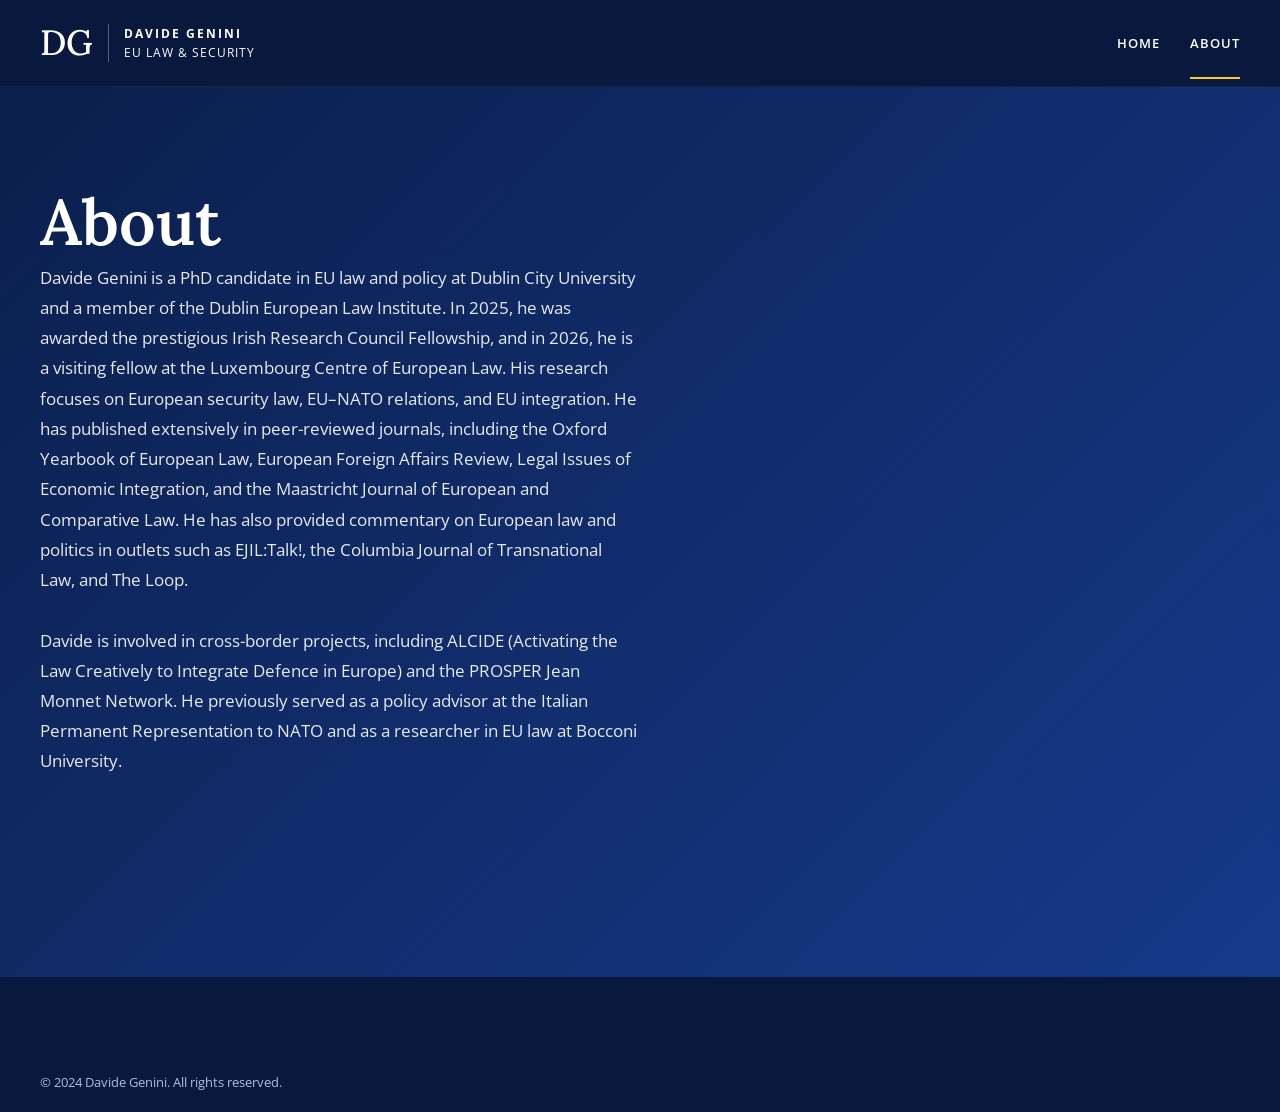
==== about.html @ f3f2890c "about.html" ====
<!DOCTYPE html>
<html lang="en">
<head>
    <meta charset="UTF-8">
    <meta name="viewport" content="width=device-width, initial-scale=1.0">
    <title>About | Davide Genini</title>
    <link rel="stylesheet" href="styles.css">
    <link href="https://fonts.googleapis.com/css2?family=Lora:ital,wght@0,500;0,600;1,500&family=Open+Sans:wght@400;600;700&display=swap" rel="stylesheet">
    <link rel="stylesheet" href="https://cdnjs.cloudflare.com/ajax/libs/font-awesome/6.4.0/css/all.min.css">
</head>
<body>

<header>
    <nav class="navbar">
        <div class="logo">
            <h2 class="serif-font">DG</h2>
            <div class="logo-text">
                <strong>DAVIDE GENINI</strong>
                <span>EU LAW & SECURITY</span>
            </div>
        </div>
        <ul class="nav-links">
            <li><a href="index.html">HOME</a></li>
            <li><a href="about.html" class="active">ABOUT</a></li>
        </ul>
    </nav>
</header>

<section class="hero" style="padding: 100px 0;">
    <div class="hero-content">
        <div class="hero-text">
            <h1 class="serif-font">About</h1>
            <p style="max-width: 700px; line-height: 1.8;">

Davide Genini is a PhD candidate in EU law and policy at Dublin City University and a member of the Dublin European Law Institute. In 2025, he was awarded the prestigious Irish Research Council Fellowship, and in 2026, he is a visiting fellow at the Luxembourg Centre of European Law. His research focuses on European security law, EU–NATO relations, and EU integration. He has published extensively in peer-reviewed journals, including the Oxford Yearbook of European Law, European Foreign Affairs Review, Legal Issues of Economic Integration, and the Maastricht Journal of European and Comparative Law. He has also provided commentary on European law and politics in outlets such as EJIL:Talk!, the Columbia Journal of Transnational Law, and The Loop.

<br><br>

Davide is involved in cross-border projects, including ALCIDE (Activating the Law Creatively to Integrate Defence in Europe) and the PROSPER Jean Monnet Network. He previously served as a policy advisor at the Italian Permanent Representation to NATO and as a researcher in EU law at Bocconi University.

            </p>
        </div>
    </div>
</section>

<footer>
    <div class="footer-bottom">
        <p>&copy; 2024 Davide Genini. All rights reserved.</p>
    </div>
</footer>

</body>
</html>
---- styles.css ----
/* --- EXACT COLOR VARIABLES --- */
:root {
    --primary-blue: #09193d; /* Very dark navbar/footer */
    --hero-blue: #0b1f4c;    /* Deep blue gradient start */
    --hero-light: #163a8a;   /* Deep blue gradient end */
    --mid-blue: #13337a;     /* Info bar / buttons / stats */
    --accent-gold: #ffc436;  /* Vivid yellow/gold */
    --text-dark: #222222;    /* Charcoal for standard text */
    --text-gray: #666666;    /* Medium gray for descriptions */
    --bg-light: #f6f8fb;     /* Very pale blue/gray for main background */
    --border-color: #e5e9f0; /* Soft borders */
}

/* --- BASE TYPOGRAPHY --- */
* {
    margin: 0;
    padding: 0;
    box-sizing: border-box;
}

body {
    font-family: 'Open Sans', sans-serif;
    color: var(--text-dark);
    line-height: 1.6;
    background-color: var(--bg-light);
    -webkit-font-smoothing: antialiased;
}

/* Typographic Utility Classes */
.serif-font { font-family: 'Lora', serif; }
.sans-bold { font-weight: 700; color: var(--primary-blue); }
.italic-sub { font-style: italic; font-weight: 400; }
a { text-decoration: none; transition: all 0.3s ease; }

/* --- HEADER / NAVBAR --- */
header {
    background-color: var(--primary-blue);
    color: white;
    padding: 15px 0;
    border-bottom: 1px solid rgba(255,255,255,0.05);
}

.navbar {
    display: flex;
    justify-content: space-between;
    align-items: center;
    max-width: 1300px;
    margin: 0 auto;
    padding: 0 40px;
}

.logo {
    display: flex;
    align-items: center;
    gap: 15px;
}

.logo h2 {
    font-size: 2.2rem;
    color: white;
    font-weight: 500;
}

.logo-text {
    display: flex;
    flex-direction: column;
    font-size: 0.75rem;
    letter-spacing: 1px;
    border-left: 1px solid rgba(255,255,255,0.3);
    padding-left: 15px;
}

.logo-text strong { letter-spacing: 2px; }

.nav-links {
    list-style: none;
    display: flex;
    gap: 30px;
    font-size: 0.8rem;
    font-weight: 600;
    letter-spacing: 1px;
}

.nav-links a {
    color: white;
    padding-bottom: 25px; /* Pushes the border down to align with bottom of header */
    border-bottom: 2px solid transparent;
}

.nav-links a:hover, .nav-links a.active {
    color: white;
    border-bottom: 2px solid var(--accent-gold);
}

/* --- HERO SECTION --- */
.hero {
    background: linear-gradient(135deg, var(--hero-blue) 0%, var(--hero-light) 100%);
    color: white;
    padding: 60px 0 0 0; /* No bottom padding so image touches bottom */
    position: relative;
    overflow: hidden;
}

.hero-content {
    display: flex;
    justify-content: space-between;
    align-items: flex-end; /* Aligns image to the bottom */
    max-width: 1300px;
    margin: 0 auto;
    padding: 0 40px;
}

.hero-text {
    max-width: 600px;
    padding-bottom: 60px; /* Restores padding for text */
}

.hero-text h1 {
    font-size: 4rem;
    font-weight: 600;
    margin-bottom: 5px;
    line-height: 1.1;
}

.highlight-gold {
    color: var(--accent-gold);
    font-size: 1.8rem;
    font-weight: 700;
    margin-bottom: 15px;
}

.hero-text h3 {
    font-size: 1.4rem;
    margin-bottom: 25px;
    opacity: 0.9;
    line-height: 1.4;
}

.hero-text p {
    font-size: 1.05rem;
    margin-bottom: 40px;
    opacity: 0.9;
}

.buttons {
    display: flex;
    gap: 20px;
}

.btn {
    padding: 12px 30px;
    font-weight: 700;
    border-radius: 4px;
    font-size: 0.85rem;
    letter-spacing: 0.5px;
    cursor: pointer;
    text-align: center;
}

.btn.primary {
    background-color: var(--accent-gold);
    color: var(--primary-blue);
    border: 2px solid var(--accent-gold);
}

.btn.primary:hover {
    background-color: #e5ae2f;
    border-color: #e5ae2f;
}

.btn.secondary {
    background-color: transparent;
    color: white;
    border: 2px solid white;
}

.btn.secondary:hover {
    background-color: rgba(255,255,255,0.1);
}

.hero-image {
    width: 480px;
    margin-bottom: -5px; /* Ensures pixel-perfect alignment with bottom edge */
    z-index: 2;
}

.hero-image img {
    width: 100%;
    display: block;
}

/* --- INFO BAR --- */
.info-bar {
    display: flex;
    justify-content: center;
    align-items: center;
    background-color: var(--mid-blue);
    padding: 30px;
    color: white;
}

.separator {
    width: 1px;
    height: 40px;
    background-color: rgba(255,255,255,0.2);
    margin: 0 40px;
}

.info-item {
    display: flex;
    align-items: center;
    gap: 15px;
    width: 250px;
}

.icon-circle {
    width: 60px;
    height: 60px;
    border: 1px solid rgba(255,255,255,0.5);
    border-radius: 50%;
    display: flex;
    align-items: center;
    justify-content: center;
    font-size: 1.4rem;
}

.info-text { display: flex; flex-direction: column; }
.info-text strong { font-size: 1.1rem; font-weight: 700; }
.info-text span { font-size: 0.9rem; font-weight: 600; opacity: 0.9; }
.info-text small { font-size: 0.8rem; font-style: italic; opacity: 0.7; }

/* --- RESEARCH SECTION --- */
.research {
    padding: 80px 40px;
    max-width: 1300px;
    margin: 0 auto;
}

.section-title {
    color: var(--mid-blue);
    font-size: 1.4rem;
    margin-bottom: 30px;
    text-transform: uppercase;
    letter-spacing: 1px;
    border-bottom: 2px solid var(--accent-gold);
    display: inline-block;
    padding-bottom: 5px;
}

.cards {
    display: flex;
    justify-content: space-between;
    gap: 20px;
}

.card {
    background: white;
    padding: 40px 25px;
    flex: 1;
    border-radius: 6px;
    box-shadow: 0 10px 30px rgba(0,0,0,0.04);
    text-align: center;
    border: 1px solid var(--border-color);
    transition: transform 0.3s ease;
}

.card:hover { transform: translateY(-5px); }

.card-icon {
    width: 70px;
    height: 70px;
    background-color: var(--mid-blue);
    color: white;
    border-radius: 50%;
    display: flex;
    align-items: center;
    justify-content: center;
    font-size: 1.8rem;
    margin: 0 auto 25px;
}

.card h3 {
    font-size: 1.05rem;
    margin-bottom: 15px;
    line-height: 1.4;
}

.card p {
    font-size: 0.85rem;
    color: var(--text-gray);
}

/* --- SPLIT SECTION (PUB & APPT) --- */
.split-section {
    display: flex;
    justify-content: space-between;
    max-width: 1300px;
    margin: 0 auto 80px;
    gap: 60px;
    padding: 0 40px;
}

.publications, .appointments { flex: 1; }

.section-header {
    display: flex;
    justify-content: space-between;
    align-items: baseline;
    border-bottom: 1px solid var(--border-color);
    margin-bottom: 20px;
}

.section-header .section-title {
    border-bottom: 2px solid var(--accent-gold);
    margin-bottom: -1px; /* Overlaps the gray border perfectly */
}

.view-all {
    color: var(--mid-blue);
    font-weight: 700;
    font-size: 0.75rem;
    letter-spacing: 0.5px;
}

.pub-list, .app-list { list-style: none; }

.pub-list li {
    display: flex;
    align-items: center;
    padding: 20px 0;
    border-bottom: 1px solid var(--border-color);
    gap: 20px;
}

.pub-icon {
    color: var(--mid-blue);
    font-size: 1.4rem;
}

.pub-details {
    flex: 1;
    display: flex;
    flex-direction: column;
}

.pub-details strong {
    color: var(--text-dark);
    font-size: 0.95rem;
    margin-bottom: 3px;
}

.pub-details em {
    color: var(--mid-blue);
    font-size: 0.85rem;
}

.pub-arrow {
    color: #ccc;
    font-size: 0.9rem;
}

.btn.primary-dark {
    background-color: var(--mid-blue);
    color: white;
    display: inline-block;
    margin-top: 25px;
    border: none;
}

.appointments .section-title {
    margin-bottom: 30px;
}

.app-list li {
    display: flex;
    align-items: flex-start;
    margin-bottom: 30px;
    gap: 20px;
}

.app-icon {
    width: 50px;
    height: 50px;
    background-color: #eaf0f9;
    color: var(--mid-blue);
    border-radius: 50%;
    display: flex;
    align-items: center;
    justify-content: center;
    font-size: 1.2rem;
    flex-shrink: 0;
}

.app-details {
    display: flex;
    flex-direction: column;
}

.app-details .date {
    color: var(--mid-blue);
    font-weight: 700;
    font-size: 0.75rem;
    letter-spacing: 0.5px;
    margin-bottom: 5px;
}

.app-details strong {
    color: var(--text-dark);
    font-size: 1rem;
    margin-bottom: 2px;
}

.app-details span {
    font-size: 0.9rem;
    color: var(--text-gray);
}

/* --- STATS SECTION --- */
.stats {
    background-color: var(--mid-blue);
    color: white;
    padding: 50px 0;
}

.stat-inner {
    max-width: 1300px;
    margin: 0 auto;
    display: flex;
    justify-content: space-around;
    align-items: center;
    padding: 0 40px;
}

.stat-divider {
    width: 1px;
    height: 60px;
    background-color: rgba(255,255,255,0.15);
}

.stat-item {
    display: flex;
    align-items: center;
    gap: 20px;
}

.stat-item i {
    font-size: 2.5rem;
    opacity: 0.9;
    color: #8faeea; /* Soft light blue icon */
}

.stat-text { display: flex; flex-direction: column; }
.stat-text strong { font-size: 2rem; line-height: 1; margin-bottom: 5px;}
.stat-text span { font-size: 0.85rem; font-weight: 600; line-height: 1.3;}

/* --- FOOTER --- */
footer {
    background-color: var(--primary-blue);
    color: white;
    padding: 70px 40px 20px;
}

.footer-container {
    display: flex;
    justify-content: space-between;
    max-width: 1300px;
    margin: 0 auto;
    gap: 50px;
    border-bottom: 1px solid rgba(255,255,255,0.1);
    padding-bottom: 50px;
}

.footer-col h4 {
    color: white;
    font-size: 0.9rem;
    margin-bottom: 25px;
    letter-spacing: 0.5px;
}

.about-col { flex: 1.5; }
.links-col { flex: 1; }
.contact-col { flex: 1.2; }
.form-col { flex: 1.3; }

.footer-col p {
    font-size: 0.85rem;
    color: #aebce0; /* Muted blue-gray */
    line-height: 1.8;
    margin-bottom: 15px;
}

.text-gold.bold-link {
    color: var(--accent-gold);
    font-weight: 700;
    font-size: 0.8rem;
    letter-spacing: 0.5px;
}

.footer-col ul { list-style: none; }
.footer-col ul li { margin-bottom: 12px; font-size: 0.85rem; }
.footer-col ul li a { color: #aebce0; }
.footer-col ul li a:hover { color: var(--accent-gold); }

.contact-info li {
    display: flex;
    align-items: center;
    gap: 12px;
    color: #aebce0;
}

.contact-info i { width: 15px; text-align: center; }

.subscribe-form {
    display: flex;
    flex-direction: column;
    gap: 10px;
    margin-top: 20px;
}

.subscribe-form input {
    padding: 12px 15px;
    border: none;
    border-radius: 2px;
    font-family: 'Open Sans';
}

.full-width {
    width: 100%;
    border-radius: 2px;
}

.footer-bottom {
    display: flex;
    justify-content: space-between;
    max-width: 1300px;
    margin: 25px auto 0;
    font-size: 0.8rem;
    color: #aebce0;
}
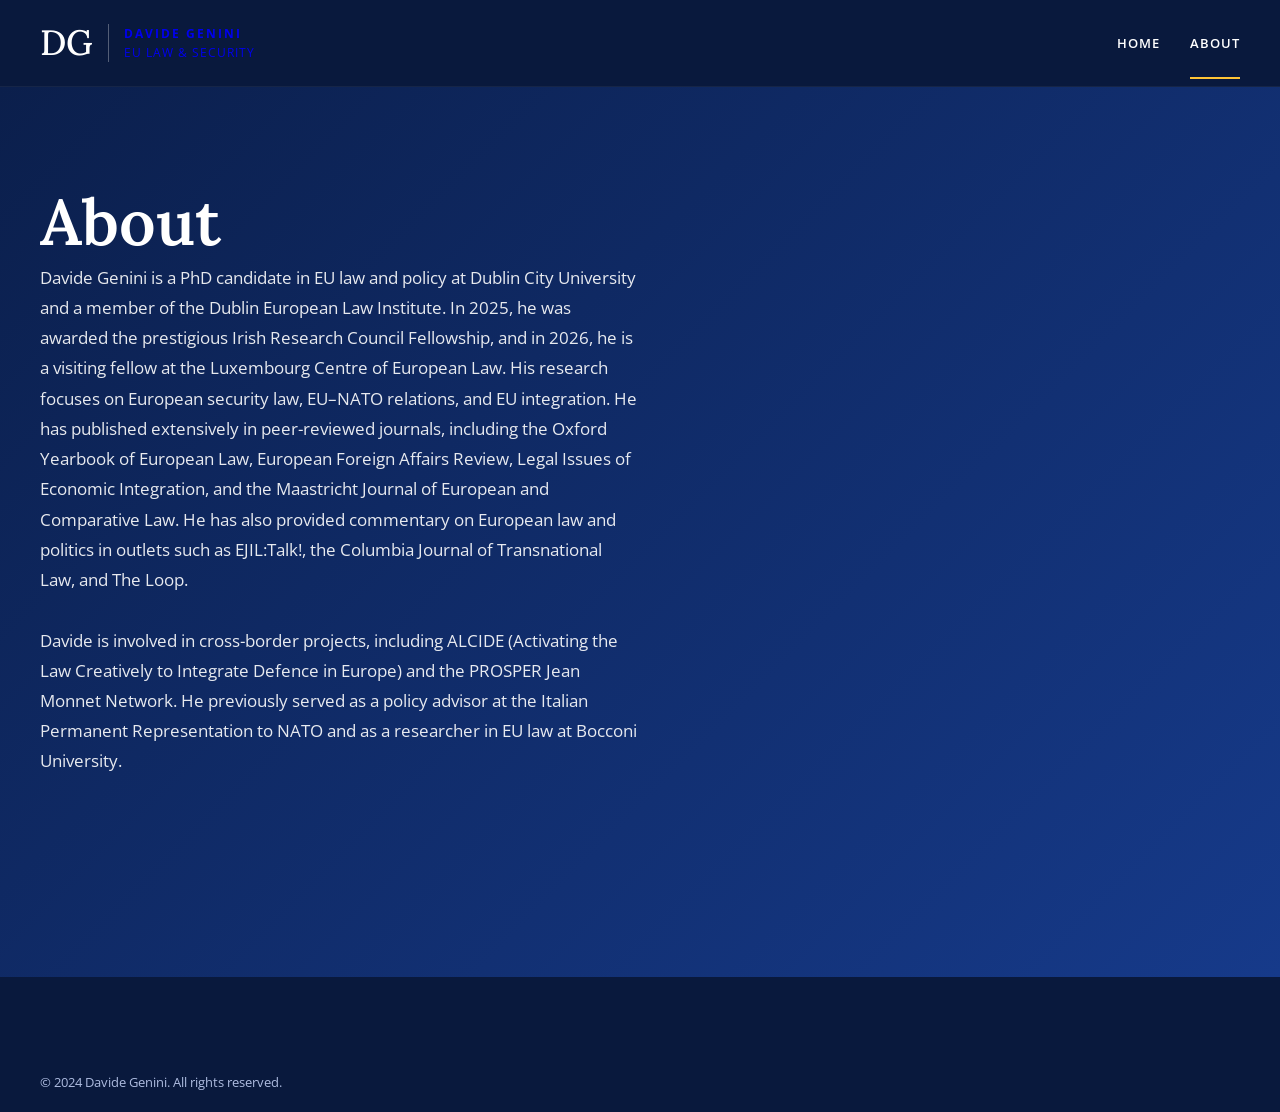
==== commit 78eb65f6: "Update about.html" ====
--- a/about.html
+++ b/about.html
@@ -12,13 +12,13 @@
 
 <header>
     <nav class="navbar">
-        <div class="logo">
+        <a href="index.html" class="logo">
             <h2 class="serif-font">DG</h2>
             <div class="logo-text">
-                <strong>DAVIDE GENINI</strong>
-                <span>EU LAW & SECURITY</span>
+            <strong>DAVIDE GENINI</strong>
+            <span>EU LAW & SECURITY</span>
             </div>
-        </div>
+        </a>
         <ul class="nav-links">
             <li><a href="index.html">HOME</a></li>
             <li><a href="about.html" class="active">ABOUT</a></li>
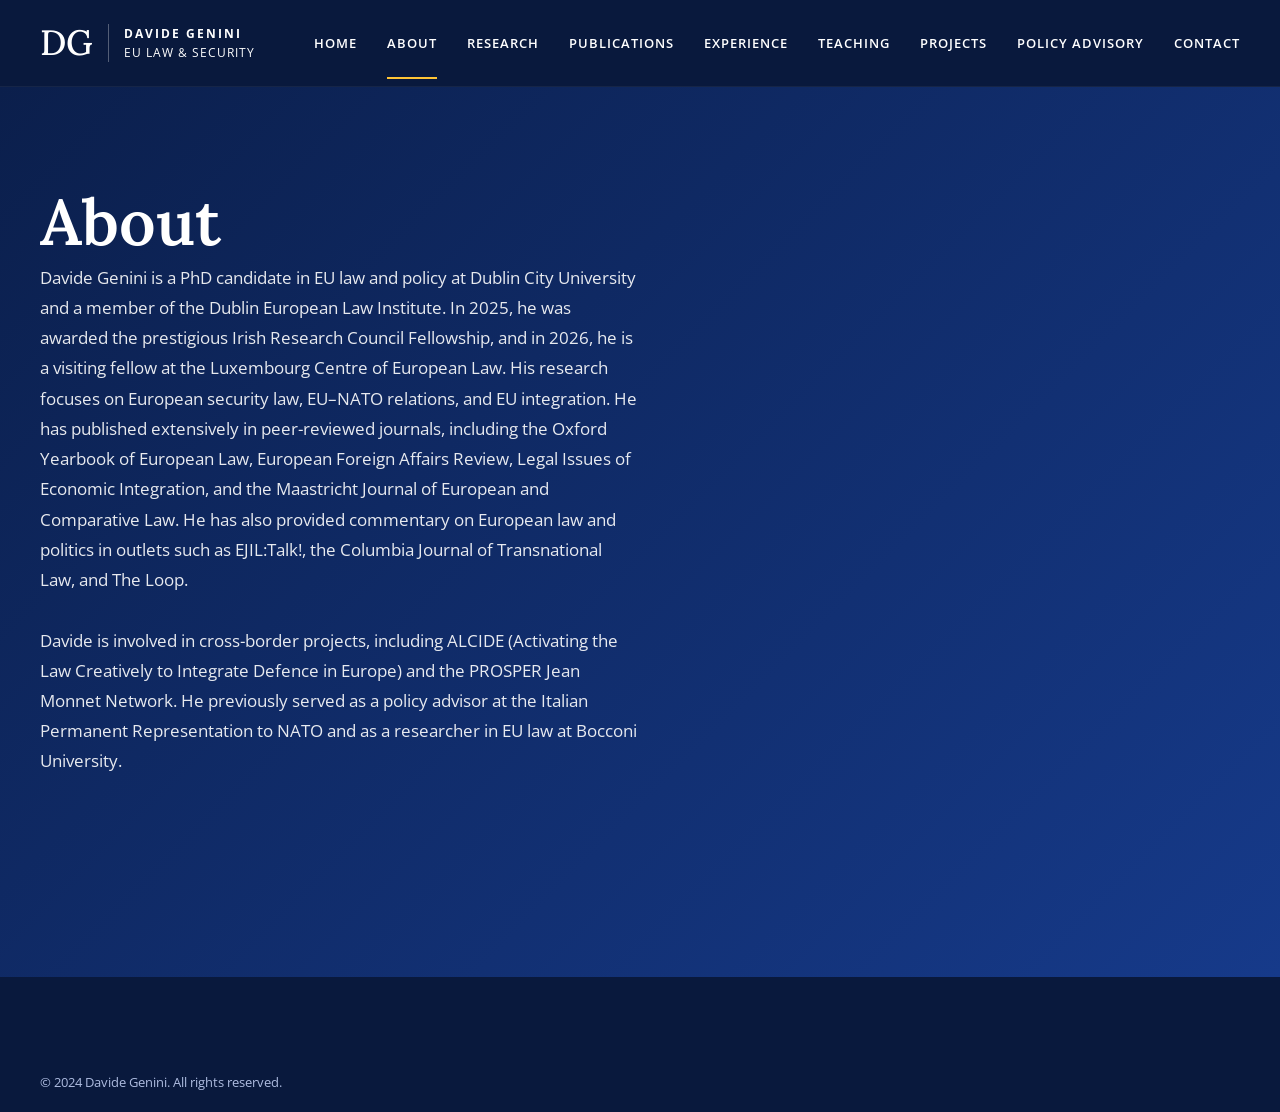
==== commit c223719b: "Update about.html" ====
--- a/about.html
+++ b/about.html
@@ -19,10 +19,17 @@
             <span>EU LAW & SECURITY</span>
             </div>
         </a>
-        <ul class="nav-links">
-            <li><a href="index.html">HOME</a></li>
-            <li><a href="about.html" class="active">ABOUT</a></li>
-        </ul>
+<ul class="nav-links">
+    <li><a href="index.html">HOME</a></li>
+    <li><a href="about.html" class="active">ABOUT</a></li>
+    <li><a href="#research">RESEARCH</a></li>
+    <li><a href="publications.html">PUBLICATIONS</a></li>
+    <li><a href="#experience">EXPERIENCE</a></li>
+    <li><a href="#teaching">TEACHING</a></li>
+    <li><a href="#projects">PROJECTS</a></li>
+    <li><a href="advisory.html">POLICY ADVISORY</a></li>
+    <li><a href="#contact">CONTACT</a></li>
+</ul>
     </nav>
 </header>
 
--- a/styles.css
+++ b/styles.css
@@ -53,6 +53,13 @@
     display: flex;
     align-items: center;
     gap: 15px;
+    text-decoration: none;
+    color: white; /* force navbar color */
+}
+
+.logo:hover {
+    opacity: 0.85;
+    cursor: pointer;
 }
 
 .logo h2 {
@@ -537,3 +544,49 @@
     font-size: 0.8rem;
     color: #aebce0;
 }
+
+.pub-filters {
+    display: flex;
+    gap: 10px;
+    margin: 20px 0 30px;
+    flex-wrap: wrap;
+}
+
+.filter-btn {
+    padding: 6px 14px;
+    border: 1px solid var(--border-color);
+    background: white;
+    font-size: 0.75rem;
+    cursor: pointer;
+    border-radius: 4px;
+    font-weight: 600;
+}
+
+.filter-btn.active {
+    background: var(--mid-blue);
+    color: white;
+    border-color: var(--mid-blue);
+}
+
+.pub-details a:hover strong {
+    color: var(--mid-blue);
+    text-decoration: underline;
+}
+
+.forthcoming {
+    font-style: italic;
+    opacity: 0.8;
+}
+
+.section-title-large {
+    font-family: 'Lora', serif;
+    font-size: 3rem;
+    font-weight: 600;
+    margin-bottom: 20px;
+    color: var(--primary-blue);
+    line-height: 1.2;
+}
+
+.nav-links a {
+    white-space: nowrap;
+}
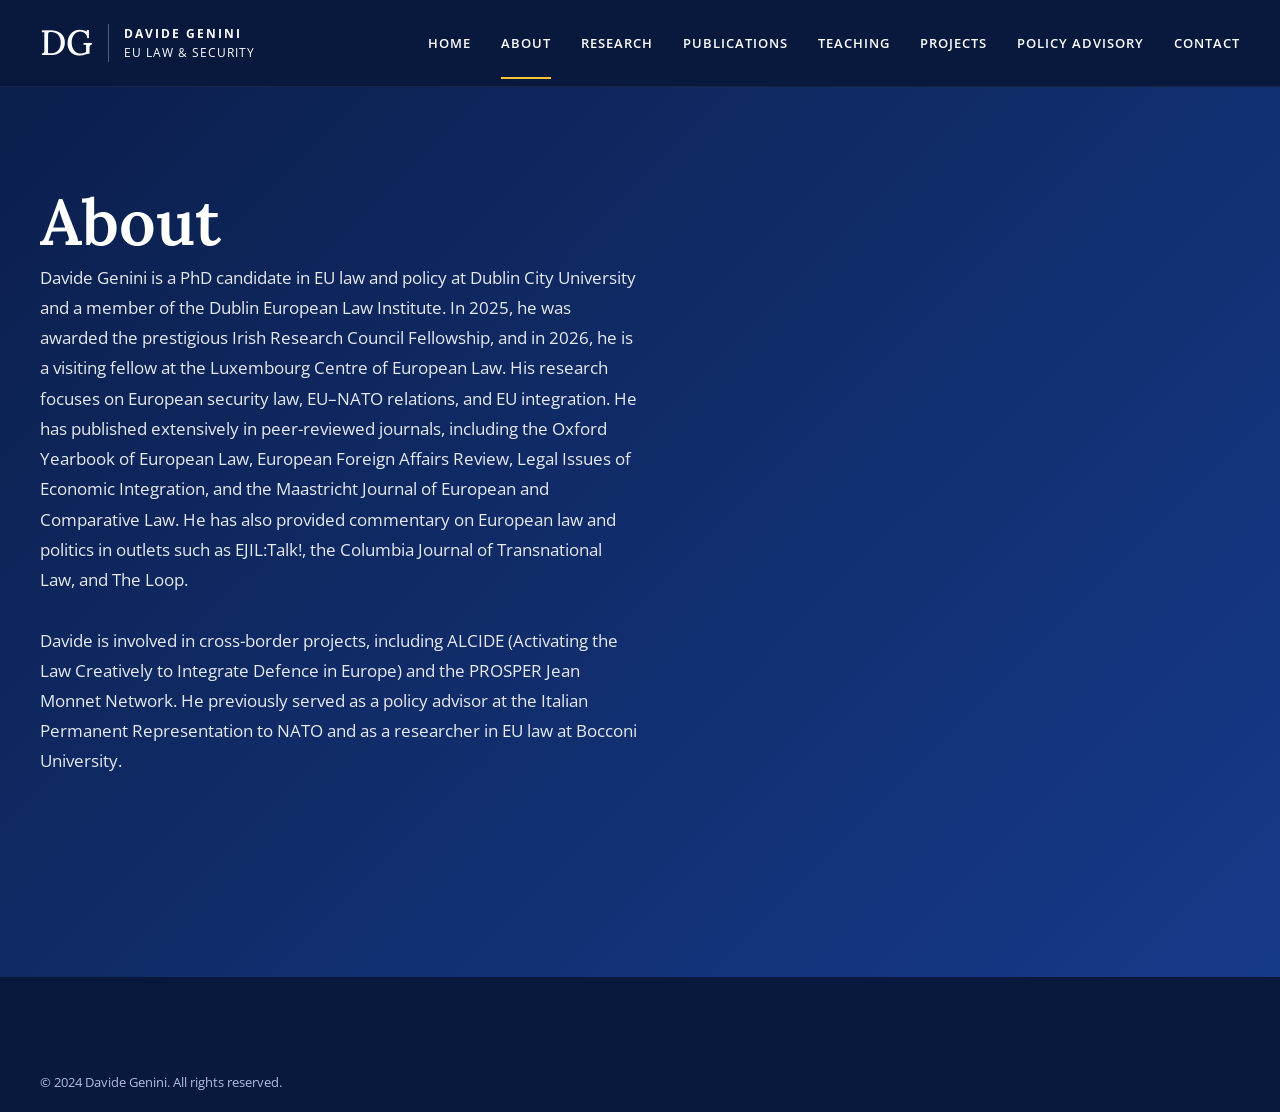
==== commit 224106c0: "Update about.html" ====
--- a/about.html
+++ b/about.html
@@ -24,7 +24,6 @@
     <li><a href="about.html" class="active">ABOUT</a></li>
     <li><a href="#research">RESEARCH</a></li>
     <li><a href="publications.html">PUBLICATIONS</a></li>
-    <li><a href="#experience">EXPERIENCE</a></li>
     <li><a href="#teaching">TEACHING</a></li>
     <li><a href="#projects">PROJECTS</a></li>
     <li><a href="advisory.html">POLICY ADVISORY</a></li>
--- a/styles.css
+++ b/styles.css
@@ -79,6 +79,10 @@
 
 .logo-text strong { letter-spacing: 2px; }
 
+.logo {
+    flex-shrink: 0;
+}
+
 .nav-links {
     list-style: none;
     display: flex;
